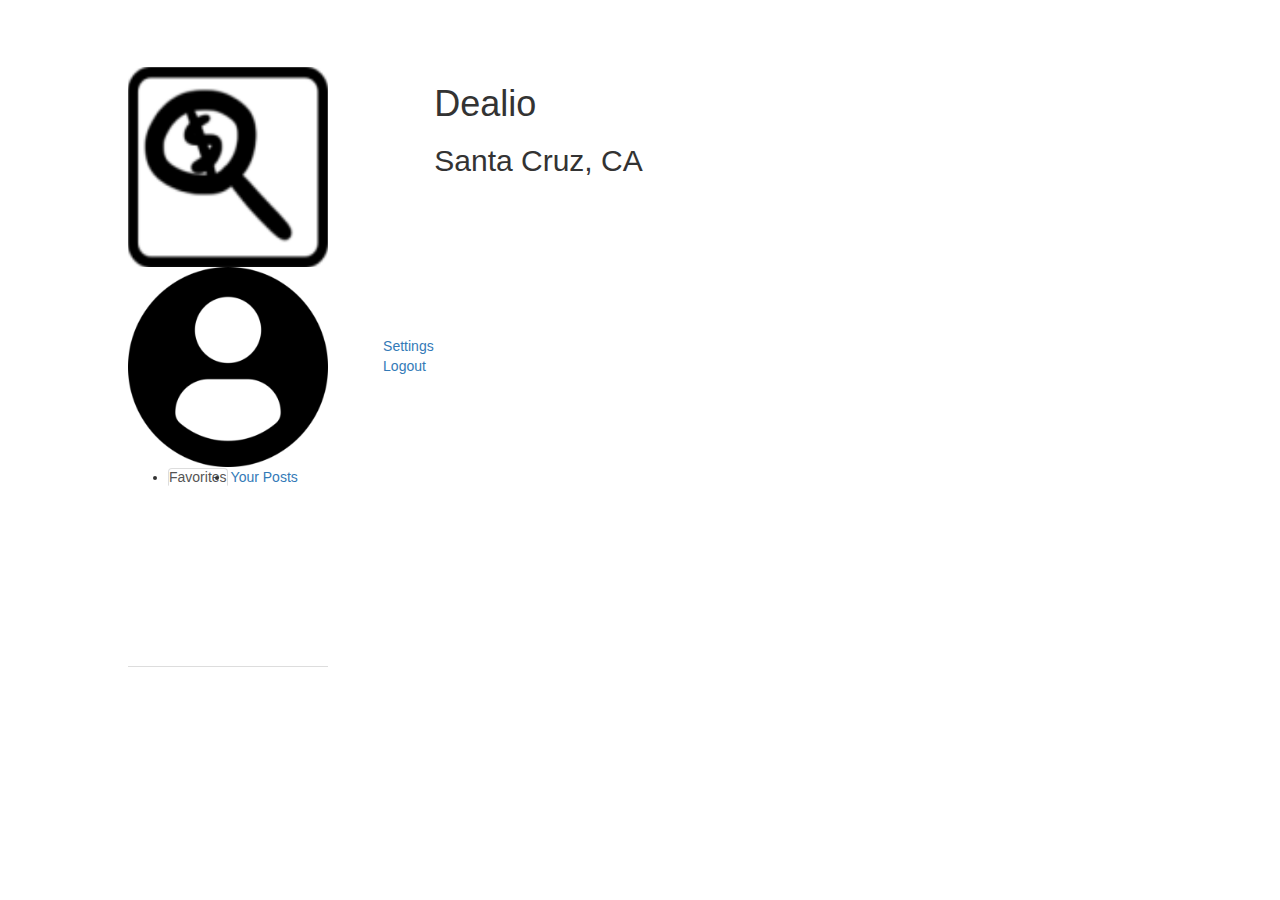
==== profile.html @ d0c576ad "Added a link to a profile page and made fields in the submit forms a requirement." ====
<!DOCTYPE html>
<html>
	<head>
		<meta charset="UTF-8">
		<title></title>
		<link rel="stylesheet" href="https://maxcdn.bootstrapcdn.com/bootstrap/3.4.0/css/bootstrap.min.css">
		<script src="https://ajax.googleapis.com/ajax/libs/jquery/3.4.0/jquery.min.js"></script>
		<script src="https://maxcdn.bootstrapcdn.com/bootstrap/3.4.0/js/bootstrap.min.js"></script>
		<link rel="stylesheet" type="text/css" href="index.css">
	</head>
	

	<body>
	
	 <div class="header">
			<img class="logo" src="./pics/SearchLogo.png" alt="search logo">
			<div>
				<h1>Dealio</h1>
				<h2>Santa Cruz, CA</h2>
		
			</div>
			<br>
			<a href="index.html"><img class="profile" src="./pics/profile-user.png" alt="profile"></a>
			<div class="profileNav">
				<a href="#">Settings</a>
				<br>
				<a href="#">Logout</a>
			</div>
		</div>
	
<!-- 	This part makes the two tabs appear	 -->
		<div class="">
			<ul class="profile nav-tabs">
					<li class="active"><a data-toggle="tab" href="#favorites">Favorites</a></li>
					<li><a data-toggle="tab" href="#yourPosts">Your Posts</a></li>
			</ul>
		
	</body>
</html>
---- index.css ----
body {
    padding: 10%;
    padding-top: 5%;
}

.logo {
  display: inline-block;
  width: 200px;
  height: 200px;
  margin-right: 10%;
}

.header div {
  display: inline-block;
  width: 350px;
  top: 18px;
  left: 10px;
}

.nav {
    padding-left: 40%;
}

.profileNav {
  padding-left: 5%;
}

.profile {
    display: inline-block;
    width: 200px;
    height: 200px;
}

.post {
    margin-top: 10px;
    border: 1px solid black;
    border-radius: 5px;
}

.post_title {
    border: 1px solid black;
    border-radius: 5px;
}

#deals div div {
    background-color: #F9AA4A;
}

#events div div {
    background-color: #4286f4;
}

#favorites div div {
  background-color: #F9AA4A;
}

#yourPosts div div {
  background-color: #4286f4;
}

.post_title h3, img {
    display: inline-block;
}

.post_title h3 {
    position: relative;
    top: -5px;
    left: 15px;
}

.post_title img {
    float: right;
    width: 30px;
    height: 30px;
    margin-top: 10px;
}

.verify {
    margin-right: 20px;
}

.post p {
    padding: 20px;
    padding-bottom: 15px;
}

.space {
    margin-top: 50px;
}


* {
  box-sizing: border-box;
}

/* Style the search field */
form.example input[type=text] {
  padding: 10px;
  width: 80%;
  font-size: 17px;
  background: #f1f1f1;
  border: 1px solid grey;
  position: relative;
  
}

/* Clear floats */
form.example::after {
  content: "";
  clear: both;
  display: table;
}
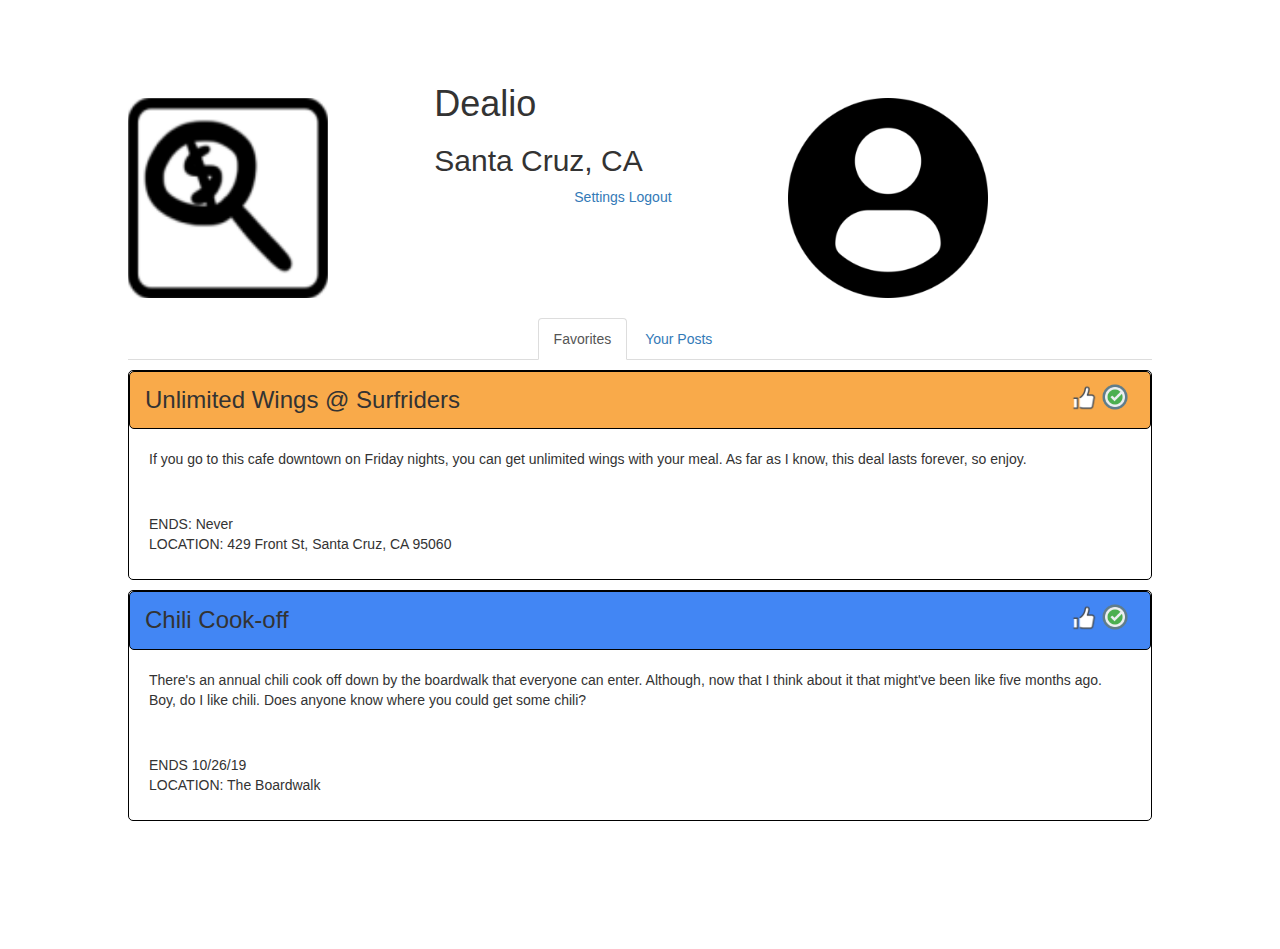
==== commit 9788c1e3: "created profile page and organized files into folders" ====
--- a/profile.html
+++ b/profile.html
@@ -1,39 +1,92 @@
 <!DOCTYPE html>
-<html>
-	<head>
-		<meta charset="UTF-8">
-		<title></title>
-		<link rel="stylesheet" href="https://maxcdn.bootstrapcdn.com/bootstrap/3.4.0/css/bootstrap.min.css">
-		<script src="https://ajax.googleapis.com/ajax/libs/jquery/3.4.0/jquery.min.js"></script>
-		<script src="https://maxcdn.bootstrapcdn.com/bootstrap/3.4.0/js/bootstrap.min.js"></script>
-		<link rel="stylesheet" type="text/css" href="index.css">
-	</head>
-	
+<html lang="en" dir="ltr">
 
-	<body>
-	
-	 <div class="header">
-			<img class="logo" src="./pics/SearchLogo.png" alt="search logo">
-			<div>
-				<h1>Dealio</h1>
-				<h2>Santa Cruz, CA</h2>
-		
-			</div>
-			<br>
-			<a href="index.html"><img class="profile" src="./pics/profile-user.png" alt="profile"></a>
-			<div class="profileNav">
+<head>
+	<meta charset="UTF-8">
+	<title>Profile</title>
+	<meta name="viewport" content="width=device-width, initial-scale=1">
+	<link rel="stylesheet" href="https://maxcdn.bootstrapcdn.com/bootstrap/3.4.0/css/bootstrap.min.css">
+	<script src="https://ajax.googleapis.com/ajax/libs/jquery/3.4.0/jquery.min.js"></script>
+	<script src="https://maxcdn.bootstrapcdn.com/bootstrap/3.4.0/js/bootstrap.min.js"></script>
+	<link rel="stylesheet" type="text/css" href="./css/profile.css">
+	<script src="./js/profile.js"></script>
+</head>
+
+
+<body>
+	<div class="header">
+		<img class="logo" src="./pics/SearchLogo.png" alt="search logo">
+		<div>
+			<h1>Dealio</h1>
+			<h2>Santa Cruz, CA</h2>
+			<div class="nav">
 				<a href="#">Settings</a>
-				<br>
 				<a href="#">Logout</a>
 			</div>
 		</div>
-	
-<!-- 	This part makes the two tabs appear	 -->
-		<div class="">
-			<ul class="profile nav-tabs">
-					<li class="active"><a data-toggle="tab" href="#favorites">Favorites</a></li>
-					<li><a data-toggle="tab" href="#yourPosts">Your Posts</a></li>
-			</ul>
-		
-	</body>
-</html>+		<a href="profile.html"><img class="profile" src="./pics/profile-user.png" alt="profile"></a>
+	</div>
+	<br>
+
+	<!-- 	This part makes the two tabs appear	 -->
+	<div class="">
+		<ul class="nav nav-tabs">
+			<li class="active"><a data-toggle="tab" href="#favorites">Favorites</a></li>
+			<li><a data-toggle="tab" href="#posts">Your Posts</a></li>
+		</ul>
+
+		<div class="tab-content">
+			<div id="favorites" class="tab-pane fade in active">
+				<div class="post">
+					<div class="post_title deal">
+						<h3>Unlimited Wings @ Surfriders</h3>
+						<img class="verify" src="./pics/verify.png" alt="">
+						<img class="thumb" src="./pics/thumbsUp.png" alt="">
+					</div>
+					<p>If you go to this cafe downtown on Friday nights, you can get unlimited wings with your meal. As far as I know, this deal lasts forever, so enjoy. </p>
+					<p>ENDS: Never <br>LOCATION: 429 Front St, Santa Cruz, CA 95060</p>
+				</div>
+
+				<div class="post">
+					<div class="post_title event">
+<!--                         This is an example of a bad post. Make this one downvoted to hell -->
+						<h3>Chili Cook-off</h3>
+						<img class="verify" src="./pics/verify.png" alt="">
+						<img class="thumb" src="./pics/thumbsUp.png" alt="">
+					</div>
+					<p>There's an annual chili cook off down by the boardwalk that everyone can enter. Although, now that I think about it that might've been like five months ago. Boy, do I like chili. Does anyone know where you could get some chili? </p>
+					<p>ENDS  10/26/19<br> LOCATION: The Boardwalk </p>
+				</div>
+
+			</div>
+
+			<div id="posts" class="tab-pane fade">
+				<div class="post">
+					<div class="post_title event">
+						<h3>Flea Market</h3>
+						<img class="verify" src="./pics/verify.png" alt="">
+						<img class="thumb" src="./pics/thumbsUp.png" alt="">
+					</div>
+					<p>This months' flea market is in town this Sunday. There's usually a lot of weird stuff to look through like WWII knives. It's only there for a day, but it comes back every month if you miss it.</p>
+						<p>ENDS 5/26/19<br> LOCATION: Downtown </p>
+				</div>
+
+				<div class="post">
+					<div class="post_title deal">
+						<h3>10 Chicken Nuggets For 1$</h3>
+						<img class="verify" src="./pics/verify.png" alt="">
+						<img class="thumb" src="./pics/thumbsUp.png" alt="">
+					</div>
+					<p>Burger King is selling ten nuggets for a dollar. It doesn't taste the best, but you can get 200 nuggets for a twenty and feed everyone in you house. Only going to last through next month tho.</p>
+
+					<p>ENDS: 6/30/19 <br>LOCATION: Any Burger King</p>
+				</div>
+			</div>
+		</div>
+	</div>
+
+
+
+</body>
+
+</html>
--- a/css/profile.css
+++ b/css/profile.css
@@ -0,0 +1,78 @@
+body {
+    padding: 10%;
+    padding-top: 5%;
+}
+
+.logo {
+  display: inline-block;
+  width: 200px;
+  height: 200px;
+  margin-right: 10%;
+}
+
+.header div {
+  display: inline-block;
+  width: 350px;
+  top: 18px;
+  left: 10px;
+}
+
+.nav {
+    padding-left: 40%;
+}
+
+.profile {
+    display: inline-block;
+    width: 200px;
+    height: 200px;
+}
+
+.post {
+    margin-top: 10px;
+    border: 1px solid black;
+    border-radius: 5px;
+}
+
+.post_title {
+    border: 1px solid black;
+    border-radius: 5px;
+}
+
+.deal {
+  background-color: #F9AA4A;
+}
+
+.event {
+  background-color: #4286f4;
+}
+
+
+.post_title h3, img {
+    display: inline-block;
+}
+
+.post_title h3 {
+    position: relative;
+    top: -5px;
+    left: 15px;
+}
+
+.post_title img {
+    float: right;
+    width: 30px;
+    height: 30px;
+    margin-top: 10px;
+}
+
+.verify {
+    margin-right: 20px;
+}
+
+.post p {
+    padding: 20px;
+    padding-bottom: 15px;
+}
+
+.space {
+    margin-top: 50px;
+}
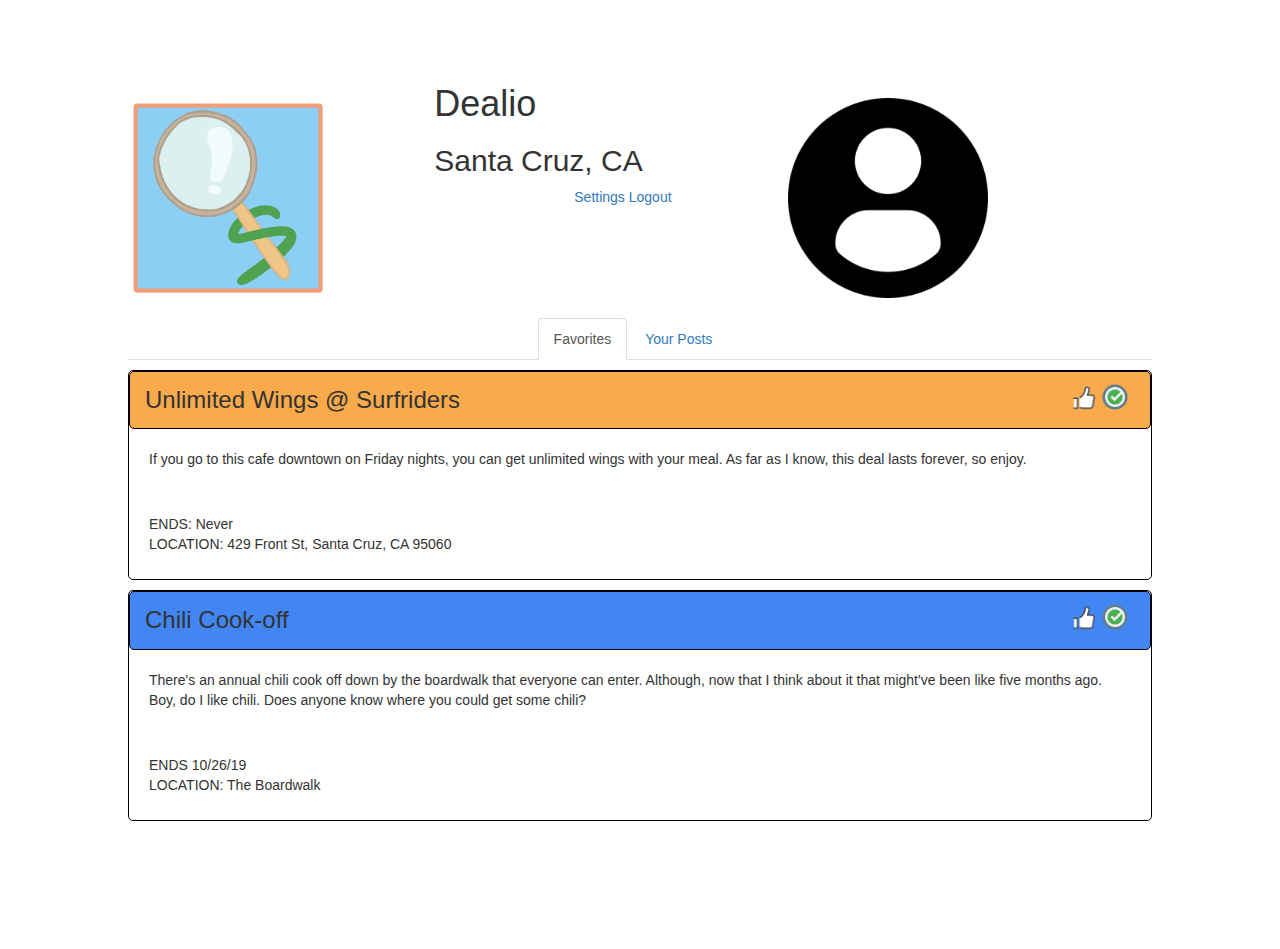
==== commit 15e40c70: "Changed the search logog" ====
--- a/profile.html
+++ b/profile.html
@@ -15,7 +15,7 @@
 
 <body>
 	<div class="header">
-		<img class="logo" src="./pics/SearchLogo.png" alt="search logo">
+		<img class="logo" src="./pics/Logo.png" alt="search logo" >
 		<div>
 			<h1>Dealio</h1>
 			<h2>Santa Cruz, CA</h2>
@@ -24,7 +24,7 @@
 				<a href="#">Logout</a>
 			</div>
 		</div>
-		<a href="profile.html"><img class="profile" src="./pics/profile-user.png" alt="profile"></a>
+		<a href="index.html"><img class="profile" src="./pics/profile-user.png" alt="profile"></a>
 	</div>
 	<br>
 
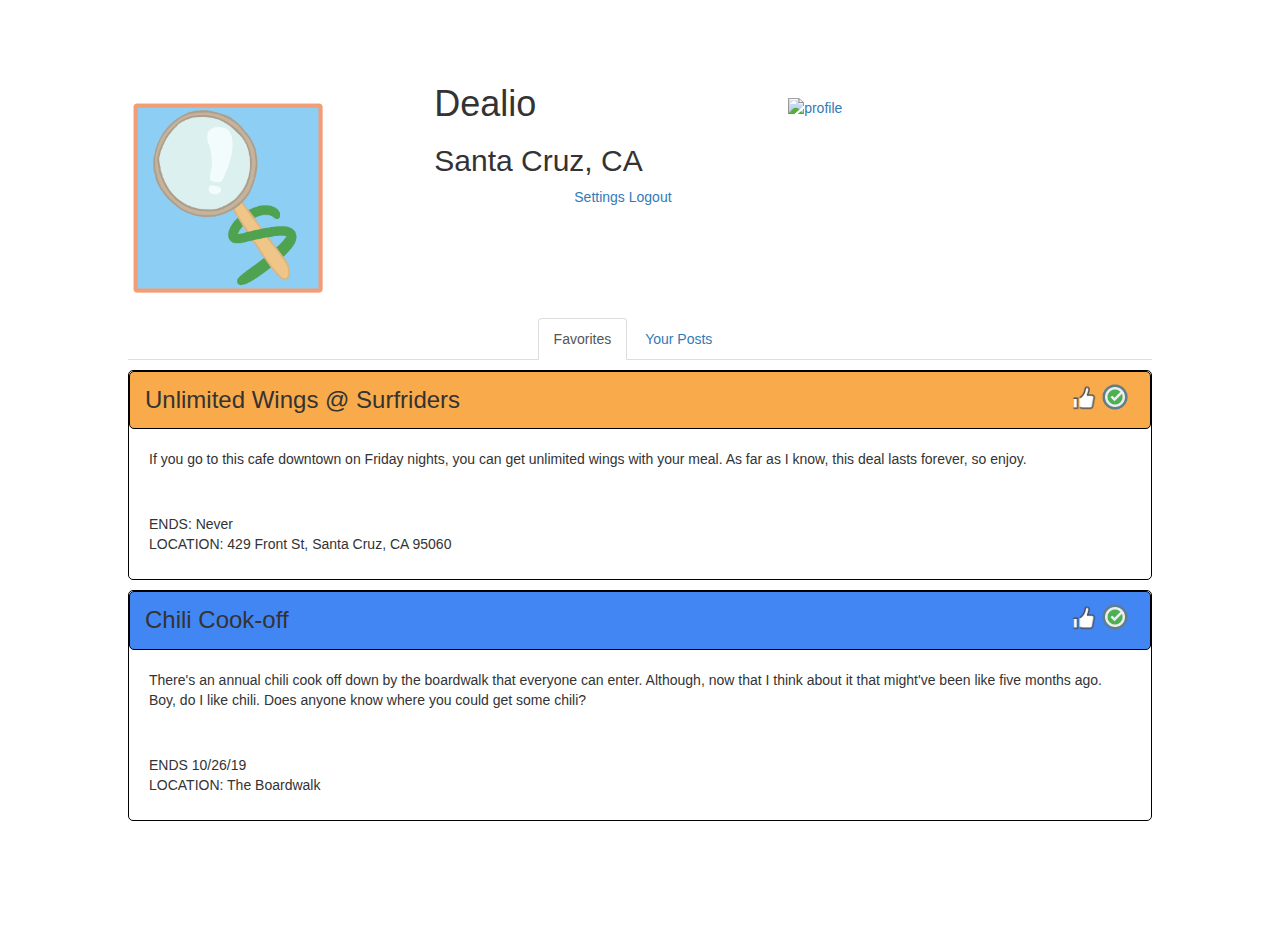
==== commit 37bb3494: "Bruce Banner PFP added" ====
--- a/profile.html
+++ b/profile.html
@@ -24,7 +24,7 @@
 				<a href="#">Logout</a>
 			</div>
 		</div>
-		<a href="index.html"><img class="profile" src="./pics/profile-user.png" alt="profile"></a>
+		<a href="index.html"><img class="profile" src="./pics/profile.png" alt="profile"></a>
 	</div>
 	<br>
 
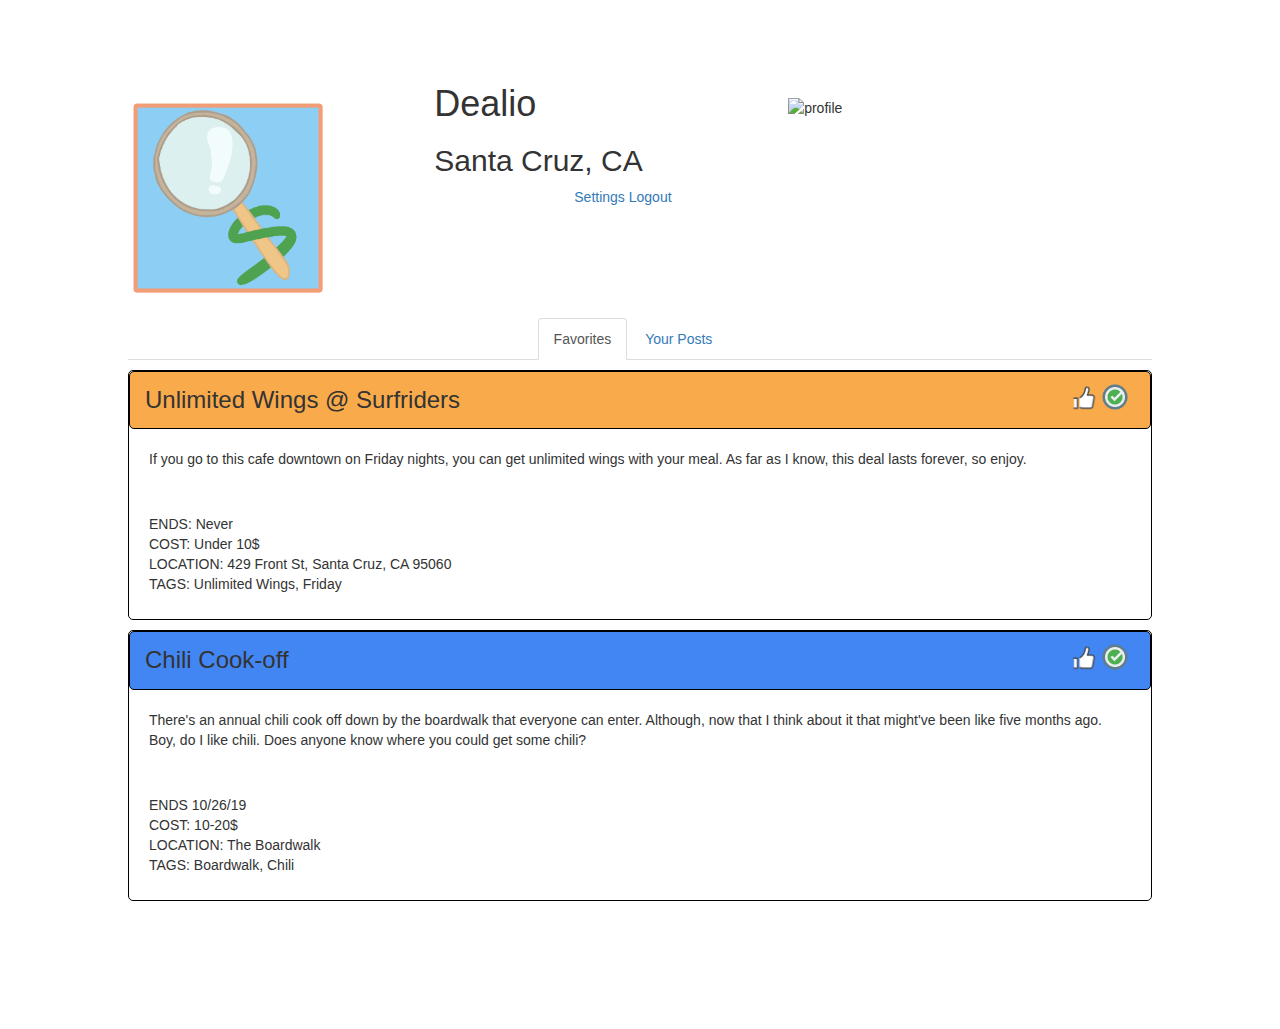
==== commit 6d055fe0: "Added new submission options for costs and added this + tags to the visible posts" ====
--- a/profile.html
+++ b/profile.html
@@ -15,7 +15,7 @@
 
 <body>
 	<div class="header">
-		<img class="logo" src="./pics/Logo.png" alt="search logo" >
+		<a href="index.html"><img class="logo" src="./pics/Logo.png" alt="search logo" ></a>
 		<div>
 			<h1>Dealio</h1>
 			<h2>Santa Cruz, CA</h2>
@@ -24,7 +24,7 @@
 				<a href="#">Logout</a>
 			</div>
 		</div>
-		<a href="index.html"><img class="profile" src="./pics/profile.png" alt="profile"></a>
+		<img class="profile" src="./pics/profile.png" alt="profile">
 	</div>
 	<br>
 
@@ -44,7 +44,7 @@
 						<img class="thumb" src="./pics/thumbsUp.png" alt="">
 					</div>
 					<p>If you go to this cafe downtown on Friday nights, you can get unlimited wings with your meal. As far as I know, this deal lasts forever, so enjoy. </p>
-					<p>ENDS: Never <br>LOCATION: 429 Front St, Santa Cruz, CA 95060</p>
+                        <p>ENDS: Never<br>COST: Under 10$<br>LOCATION: 429 Front St, Santa Cruz, CA 95060 <br>TAGS: Unlimited Wings, Friday</p>
 				</div>
 
 				<div class="post">
@@ -55,7 +55,7 @@
 						<img class="thumb" src="./pics/thumbsUp.png" alt="">
 					</div>
 					<p>There's an annual chili cook off down by the boardwalk that everyone can enter. Although, now that I think about it that might've been like five months ago. Boy, do I like chili. Does anyone know where you could get some chili? </p>
-					<p>ENDS  10/26/19<br> LOCATION: The Boardwalk </p>
+					<p>ENDS  10/26/19<br> COST: 10-20$ <br> LOCATION: The Boardwalk<br>TAGS: Boardwalk, Chili </p>
 				</div>
 
 			</div>
@@ -68,7 +68,7 @@
 						<img class="thumb" src="./pics/thumbsUp.png" alt="">
 					</div>
 					<p>This months' flea market is in town this Sunday. There's usually a lot of weird stuff to look through like WWII knives. It's only there for a day, but it comes back every month if you miss it.</p>
-						<p>ENDS 5/26/19<br> LOCATION: Downtown </p>
+						<p>ENDS 5/26/19<br>COST: Free<br> LOCATION: Downtown<br>TAGS: Flea Market, Old, Vintage </p>
 				</div>
 
 				<div class="post">
@@ -79,7 +79,7 @@
 					</div>
 					<p>Burger King is selling ten nuggets for a dollar. It doesn't taste the best, but you can get 200 nuggets for a twenty and feed everyone in you house. Only going to last through next month tho.</p>
 
-					<p>ENDS: 6/30/19 <br>LOCATION: Any Burger King</p>
+					<p>ENDS: 6/30/19<br>COST: Under 10$<br> LOCATION: Any Burger King <br>TAGS: 10 for a dollar, fast food, limited</p>
 				</div>
 			</div>
 		</div>
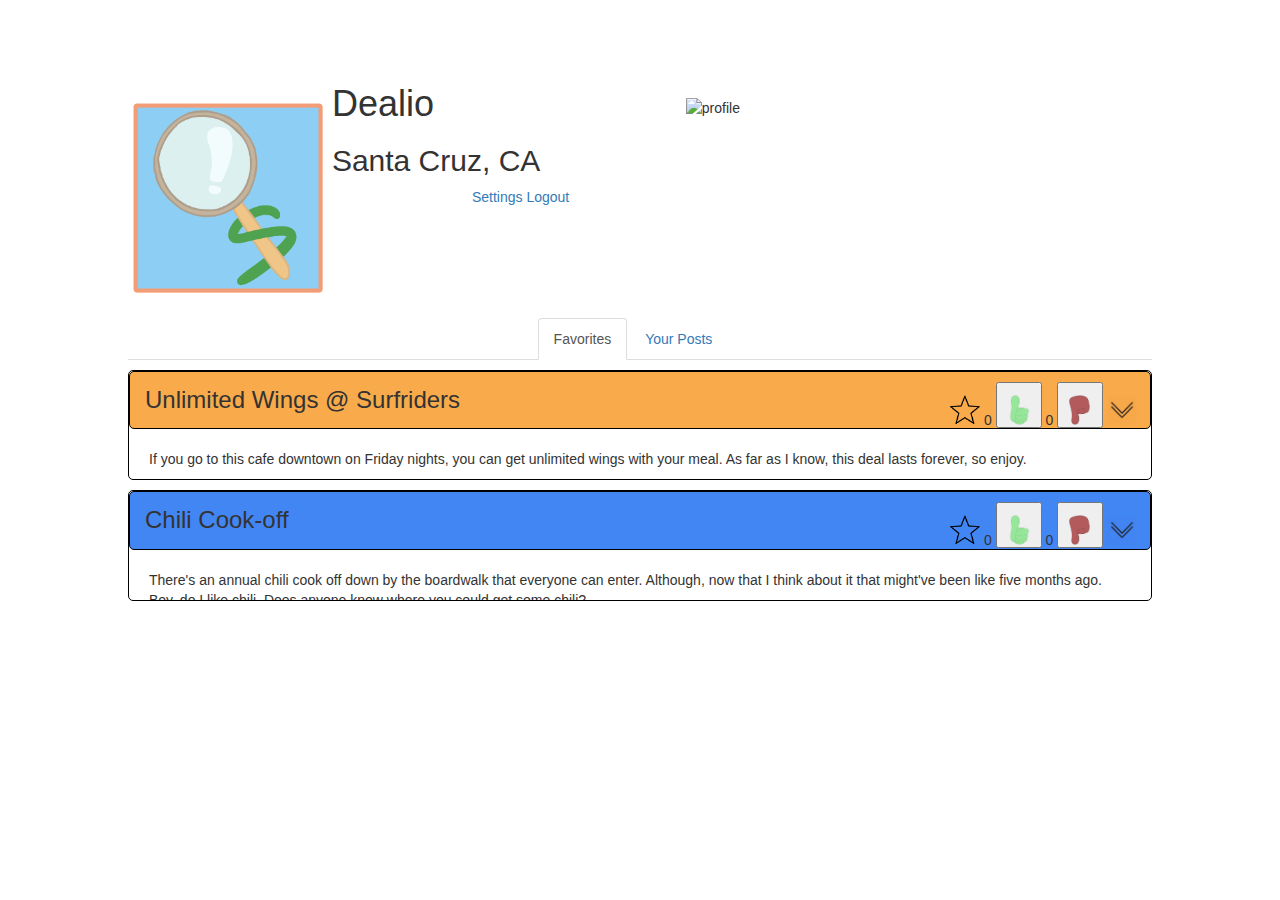
==== commit 0e7a8f8e: "everything works now" ====
--- a/profile.html
+++ b/profile.html
@@ -9,7 +9,9 @@
 	<script src="https://ajax.googleapis.com/ajax/libs/jquery/3.4.0/jquery.min.js"></script>
 	<script src="https://maxcdn.bootstrapcdn.com/bootstrap/3.4.0/js/bootstrap.min.js"></script>
 	<link rel="stylesheet" type="text/css" href="./css/profile.css">
+	<link rel="stylesheet" type="text/css" href="./css/index.css">
 	<script src="./js/profile.js"></script>
+	<script src="./js/index.js"></script>
 </head>
 
 
@@ -37,49 +39,83 @@
 
 		<div class="tab-content">
 			<div id="favorites" class="tab-pane fade in active">
-				<div class="post">
+				<div class="post module">
 					<div class="post_title deal">
 						<h3>Unlimited Wings @ Surfriders</h3>
-						<img class="verify" src="./pics/verify.png" alt="">
-						<img class="thumb" src="./pics/thumbsUp.png" alt="">
+						<div class="clickables">
+							<a role="button" onclick="dfavorite(1)"><img class="favorite" id="dfavorite1" src="./pics/fav.png" alt=""></a>
+							<span id="dLikes1">0</span>
+							<button onclick="dUpVote(1)"><img class="thumb" src="./pics/Like.png" alt=""></button>
+							<span id="dDislikes1">0</span>
+							<button type="button" name="button" onclick="dDownVote(1)"><img class="thumb" src="./pics/Dislike.png" alt=""></button>
+							<a role="button" class="collapsed" data-toggle="collapse" href="#dcollapse1" aria-expanded="false" onclick="dcolspand(1)" aria-controls="collapseExample"><img id="dexpand1" src="./pics/collapse.png" alt=""></a>
+						</div>
 					</div>
-					<p>If you go to this cafe downtown on Friday nights, you can get unlimited wings with your meal. As far as I know, this deal lasts forever, so enjoy. </p>
-                        <p>ENDS: Never<br>COST: Under 10$<br>LOCATION: 429 Front St, Santa Cruz, CA 95060 <br>TAGS: Unlimited Wings, Friday</p>
+					<span class="collapse" id="dcollapse1" aria-expanded="false">
+						<p>If you go to this cafe downtown on Friday nights, you can get unlimited wings with your meal. As far as I know, this deal lasts forever, so enjoy. </p>
+						<p>ENDS: Never <br>LOCATION: 429 Front St, Santa Cruz, CA 95060</p>
+					</span>
+
 				</div>
 
-				<div class="post">
+				<div class="post module">
 					<div class="post_title event">
-<!--                         This is an example of a bad post. Make this one downvoted to hell -->
+						<!--                         This is an example of a bad post. Make this one dDownVoted to hell -->
 						<h3>Chili Cook-off</h3>
-						<img class="verify" src="./pics/verify.png" alt="">
-						<img class="thumb" src="./pics/thumbsUp.png" alt="">
+						<div class="clickables">
+							<a role="button" onclick="efavorite(2)"><img class="favorite" id="efavorite2" src="./pics/fav.png" alt=""></a>
+							<span id="eLikes2">0</span>
+							<button onclick="eUpVote(2)"><img class="thumb" src="./pics/Like.png" alt=""></button>
+							<span id="eDislikes2">0</span>
+							<button type="button" name="button" onclick="eDownVote(2)"><img class="thumb" src="./pics/Dislike.png" alt=""></button>
+							<a role="button" class="collapsed" data-toggle="collapse" href="#ecollapse2" aria-expanded="false" onclick="ecolspand(2)" aria-controls="collapseExample"><img id="eexpand2" src="./pics/collapse.png" alt=""></a>
+						</div>
 					</div>
-					<p>There's an annual chili cook off down by the boardwalk that everyone can enter. Although, now that I think about it that might've been like five months ago. Boy, do I like chili. Does anyone know where you could get some chili? </p>
-					<p>ENDS  10/26/19<br> COST: 10-20$ <br> LOCATION: The Boardwalk<br>TAGS: Boardwalk, Chili </p>
+					<span class="collapse" id="ecollapse2" aria-expanded="false">
+						<p>There's an annual chili cook off down by the boardwalk that everyone can enter. Although, now that I think about it that might've been like five months ago. Boy, do I like chili. Does anyone know where you could get some
+							chili? </p>
+						<p>ENDS 10/26/19<br> LOCATION: The Boardwalk </p>
+					</span>
 				</div>
 
 			</div>
 
 			<div id="posts" class="tab-pane fade">
-				<div class="post">
+				<div class="post module">
 					<div class="post_title event">
 						<h3>Flea Market</h3>
-						<img class="verify" src="./pics/verify.png" alt="">
-						<img class="thumb" src="./pics/thumbsUp.png" alt="">
+						<div class="clickables">
+							<a role="button" onclick="efavorite(1)"><img class="favorite" id="efavorite1" src="./pics/fav.png" alt=""></a>
+							<span id="eLikes1">0</span>
+							<button onclick="eUpVote(1)"><img class="thumb" src="./pics/Like.png" alt=""></button>
+							<span id="eDislikes1">0</span>
+							<button type="button" name="button" onclick="eDownVote(1)"><img class="thumb" src="./pics/Dislike.png" alt=""></button>
+							<a role="button" class="collapsed" data-toggle="collapse" href="#ecollapse1" aria-expanded="false" onclick="ecolspand(1)" aria-controls="collapseExample"><img id="eexpand1" src="./pics/collapse.png" alt=""></a>
+						</div>
 					</div>
-					<p>This months' flea market is in town this Sunday. There's usually a lot of weird stuff to look through like WWII knives. It's only there for a day, but it comes back every month if you miss it.</p>
-						<p>ENDS 5/26/19<br>COST: Free<br> LOCATION: Downtown<br>TAGS: Flea Market, Old, Vintage </p>
+					<span class="collapse" id="ecollapse1" aria-expanded="false">
+						<p>This months' flea market is in town this Sunday. There's usually a lot of weird stuff to look through like WWII knives. It's only there for a day, but it comes back every month if you miss it.</p>
+						<p>ENDS 5/26/19<br> LOCATION: Downtown </p>
+					</span>
 				</div>
 
-				<div class="post">
+				<div class="post module">
 					<div class="post_title deal">
 						<h3>10 Chicken Nuggets For 1$</h3>
-						<img class="verify" src="./pics/verify.png" alt="">
-						<img class="thumb" src="./pics/thumbsUp.png" alt="">
+						<div class="clickables">
+							<a role="button" onclick="dfavorite(2)"><img class="favorite" id="dfavorite2" src="./pics/fav.png" alt=""></a>
+							<span id="dLikes2">0</span>
+							<button onclick="dUpVote(2)"><img class="thumb" src="./pics/Like.png" alt=""></button>
+							<span id="dDislikes2">0</span>
+							<button type="button" name="button" onclick="dDownVote(2)"><img class="thumb" src="./pics/Dislike.png" alt=""></button>
+							<a role="button" class="collapsed" data-toggle="collapse" href="#dcollapse2" aria-expanded="false" onclick="dcolspand(2)" aria-controls="collapseExample"><img id="dexpand2" src="./pics/collapse.png" alt=""></a>
+						</div>
+
 					</div>
-					<p>Burger King is selling ten nuggets for a dollar. It doesn't taste the best, but you can get 200 nuggets for a twenty and feed everyone in you house. Only going to last through next month tho.</p>
-
-					<p>ENDS: 6/30/19<br>COST: Under 10$<br> LOCATION: Any Burger King <br>TAGS: 10 for a dollar, fast food, limited</p>
+					<span class="collapse" id="dcollapse2" aria-expanded="false">
+						<p>Burger King is selling ten nuggets for a dollar. It doesn't taste the best, but you can get 200 nuggets for a twenty and feed everyone in you house. Only going to last through next month tho.</p>
+						<p>ENDS: 6/30/19<br>COST: Under 10$<br> LOCATION: Any Burger King <br>TAGS: 10 for a dollar, fast food, limited</p>
+					</span>
 				</div>
 			</div>
 		</div>
--- a/css/index.css
+++ b/css/index.css
@@ -0,0 +1,154 @@
+body {
+    padding: 10%;
+    padding-top: 5%;
+}
+
+.logo {
+  display: inline-block;
+  width: 200px;
+  height: 200px;
+  margin-right: 10%;
+}
+
+.header div {
+  display: inline-block;
+  width: 350px;
+  top: 18px;
+  left: 10px;
+}
+
+.nav {
+    padding-left: 40%;
+}
+
+.profile {
+    display: inline-block;
+    width: 200px;
+    height: 200px;
+}
+
+.searchFilter {
+    display: block;
+}
+
+.searchFilter form {
+    display: inline-block;
+}
+.filter{
+    float: right;
+}
+
+.module span.collapse[aria-expanded="false"] {
+    display: block;
+    height: 50px !important;
+    overflow: hidden;
+}
+
+.post {
+    display: block;
+    margin-top: 10px;
+    border: 1px solid black;
+    border-radius: 5px;
+}
+
+.post_title {
+    border: 1px solid black;
+    border-radius: 5px;
+}
+
+#deals div div div{
+    background-color: #F9AA4A;
+}
+
+#events div div div{
+    background-color: #4286f4;
+}
+
+.post_title h3, img, button, a{
+    display: inline-block;
+}
+
+.post_title h3 {
+    position: relative;
+    top: -5px;
+    left: 15px;
+}
+
+.post p {
+    padding: 20px;
+    padding-bottom: 15px;
+}
+
+.clickables img{
+    width: 30px;
+    height: 30px;
+    margin-top: 10px;
+}
+
+
+.clickables{
+    float: right;
+    width: 200px;
+    height: 30px;
+    margin-top: 10px;
+}
+
+.space {
+    margin-top: 50px;
+}
+
+* {
+  box-sizing: border-box;
+}
+
+/* Style the search field */
+form.example input[type=text] {
+  padding: 10px;
+  width: 80%;
+  font-size: 17px;
+  background: #f1f1f1;
+  border: 1px solid grey;
+  position: relative;
+
+}
+
+/* Clear floats */
+form.example::after {
+  content: "";
+  clear: both;
+  display: table;
+}
+
+/*colors the filter button*/
+.open-button {
+  background-color: #F9AA4A;
+  color: black;
+  width: 100px;
+  height: 35px;
+}
+
+/*Hides the filter pop-up to start*/
+.form-popup {
+  display: none;
+  position: fixed;
+  width:400px;
+  right: 145px;
+  top: 150px;
+  border: 3px solid #f1f1f1;
+  z-index: 9;
+  background-color: white;
+}
+
+/* Add styles to the filter form */
+.form-container {
+  max-width: 400px;
+  padding: 10px;
+}
+
+.column1{
+    margin-right: 30px;
+}
+
+.column2{
+    margin-left: 30px;
+}
